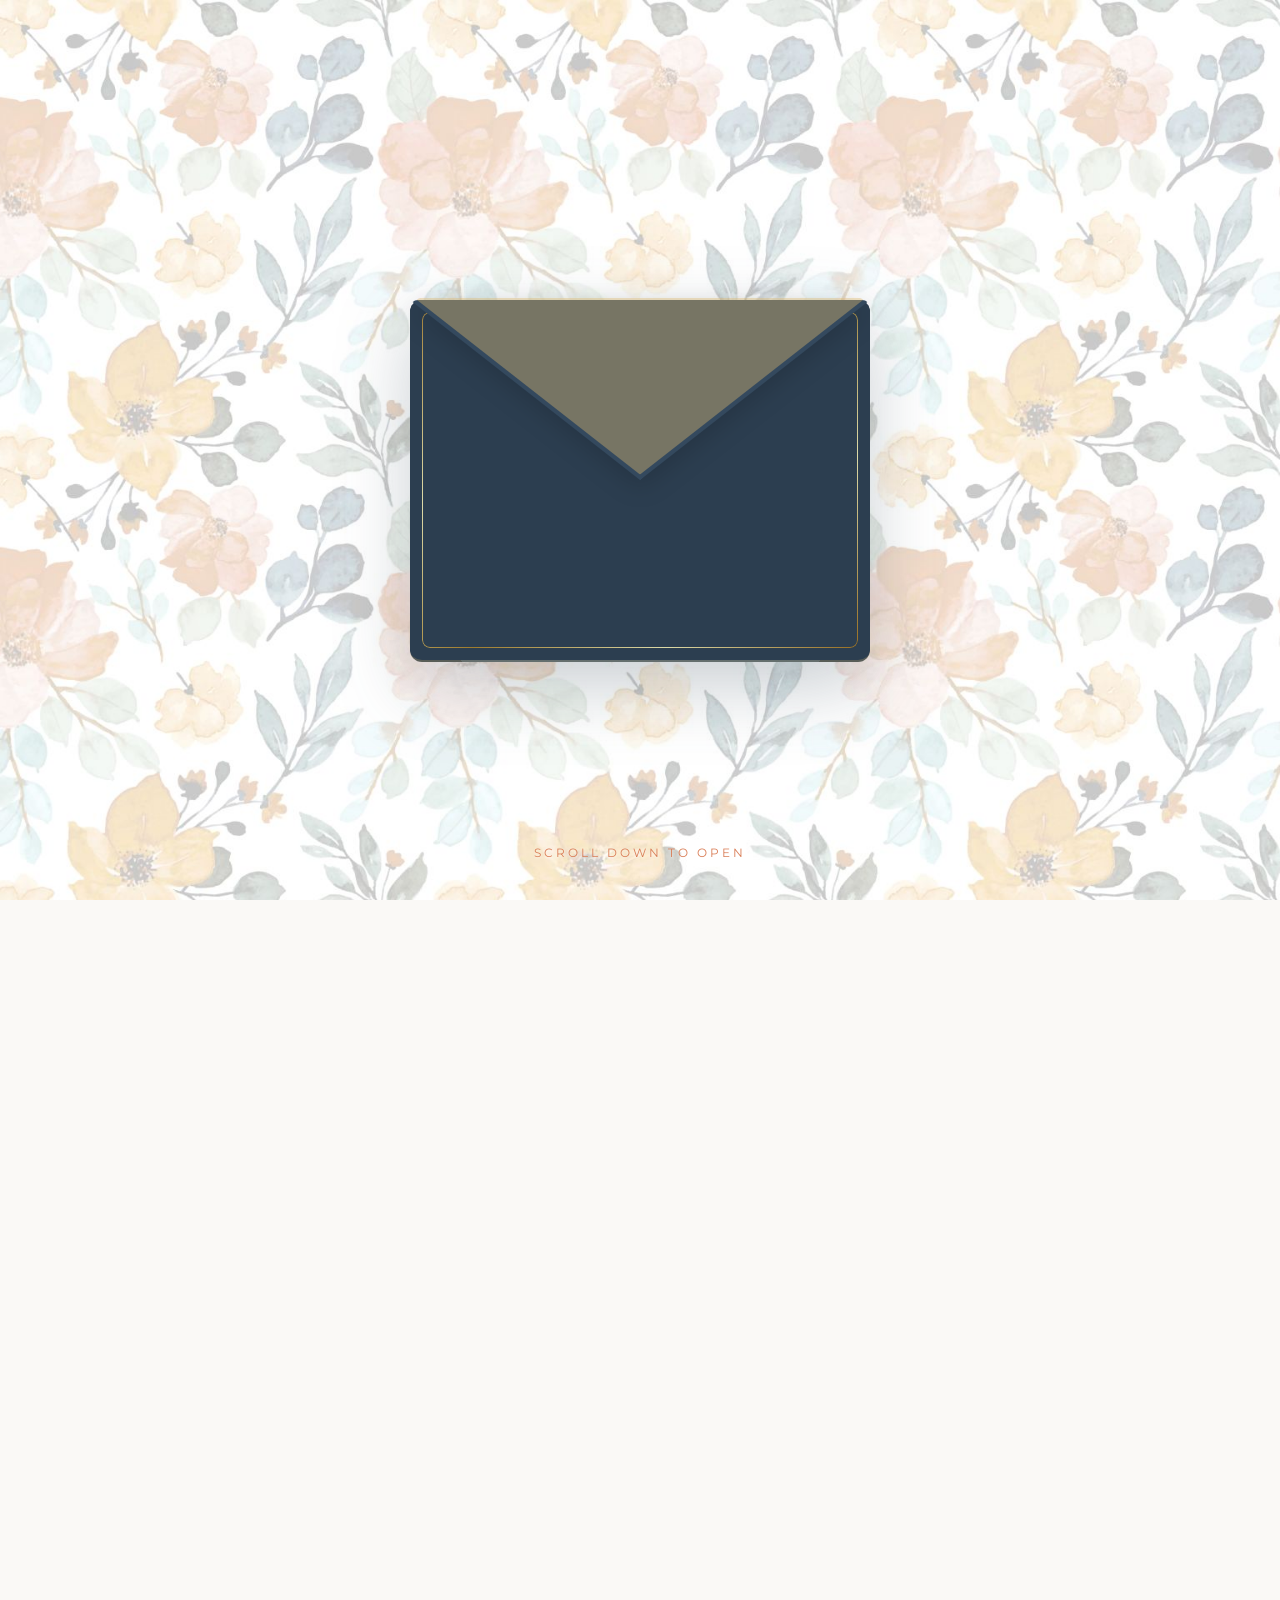
==== invitation.html @ 79b718a0 "Update wedding invitation text and title" ====
<!DOCTYPE html>
<html lang="en">
<head>
    <meta charset="UTF-8">
    <meta name="viewport" content="width=device-width, initial-scale=1.0">
    <title>You are Invited — Celebrating the Giglios</title>
    <!-- Premium Google Fonts -->
    <link href="https://fonts.googleapis.com/css2?family=Cormorant+Garamond:ital,wght@0,300;0,400;0,500;1,300;1,400&family=Montserrat:wght@200;300;400;500&display=swap" rel="stylesheet">
    
    <link rel="icon" href="favicon-black.png" type="image/png" media="(prefers-color-scheme: light)">
    <link rel="icon" href="favicon-white.png" type="image/png" media="(prefers-color-scheme: dark)">

    <!-- Force the browser back to the top of the page on reload to prevent auto-scrolling issues -->
    <script>
        if (history.scrollRestoration) {
            history.scrollRestoration = 'manual';
        }
        window.scrollTo(0, 0);
    </script>

    <style>
        * {
            margin: 0;
            padding: 0;
            box-sizing: border-box;
        }

        body {
            /* Upload your custom background photo to GitHub and name it 'invitation-bg.jpg'.
               It will stretch beautifully to cover the screen.
            */
            background: #faf9f6 url('invitation-bg.jpg') no-repeat center center fixed; 
            background-size: cover;
            font-family: 'Montserrat', sans-serif;
            overflow-x: hidden;
            height: 220vh; /* Smooth scrolling runway to trigger the card opening */
            position: relative;
        }

        /* Fixed viewport scene hosting the envelope */
        .invite-viewport-scene {
            position: fixed;
            top: 0;
            left: 0;
            width: 100%;
            height: 100vh;
            display: flex;
            justify-content: center;
            align-items: center;
            perspective: 1200px;
            z-index: 10;
        }

        /* Scroll Progress Hint Tracker */
        .scroll-hint {
            position: absolute;
            bottom: 40px;
            font-family: 'Montserrat', sans-serif;
            font-size: 0.75rem;
            text-transform: uppercase;
            letter-spacing: 3px;
            color: #d97d56; /* Rust accent */
            animation: bounceIndicator 2s infinite;
            text-align: center;
            pointer-events: none;
            transition: opacity 0.4s ease;
            font-weight: 400;
            text-shadow: 0 1px 3px rgba(255,255,255,0.8);
        }

        /* ----------------------------------------------------
           THE ENVELOPE (MATTE SLATE BLUE & ROUNDED & SOFT SHADOW)
           ---------------------------------------------------- */
        .envelope-wrapper {
            position: relative;
            width: 460px;
            height: 360px; /* Taller envelope to completely hold the card */
            background-color: #34495e; /* Elegant slate blue base */
            border-radius: 12px; /* Softened organic corners */
            margin-top: 60px;
            transition: transform 0.8s cubic-bezier(0.16, 1, 0.3, 1);
            
            /* Realistic soft, deep floating shadow under the whole envelope structure */
            filter: drop-shadow(0 25px 35px rgba(44, 62, 80, 0.25));
        }

        /* The Left, Right, and Bottom overlapping fold flap pockets */
        .envelope-wrapper::before {
            content: '';
            position: absolute;
            top: 0;
            left: 0;
            width: 100%;
            height: 100%;
            /* Overlapping pockets styled in matching slate blue with fine soft drop shadows */
            background: linear-gradient(315deg, #2c3e50 50%, transparent 50%),
                        linear-gradient(45deg, #2c3e50 50%, transparent 50%),
                        linear-gradient(to top, #34495e 30%, #3d566e 100%);
            z-index: 3; /* Keeps envelope front pockets stacked completely over the card */
            border-radius: 12px; /* Matches outer container radius */
            border-bottom: 2px solid rgba(219, 183, 108, 0.25); /* Subtle gold foil baseline trim */
        }

        /* Shimmering gold foil line pressed directly ON the front face of the envelope */
        .envelope-gold-line {
            position: absolute;
            top: 12px;
            left: 12px;
            right: 12px;
            bottom: 12px;
            pointer-events: none;
            z-index: 3; /* Sits directly on top of the front pockets */
            border-radius: 8px;
            padding: 1px; /* Emulates a thin 1px border line */
            background: linear-gradient(135deg, #bf953f 0%, #fcf6ba 25%, #b38728 50%, #fbf5b7 75%, #aa771c 100%);
            -webkit-mask: linear-gradient(#fff 0 0) content-box, linear-gradient(#fff 0 0);
            -webkit-mask-composite: xor;
            mask-composite: exclude;
            opacity: 0.85;
        }

        /* The Top Open Flap (Now updated to match the Slate Blue envelope base) */
        .envelope-flap {
            position: absolute;
            top: 0;
            left: 0;
            width: 0;
            height: 0;
            border-left: 230px solid transparent;
            border-right: 230px solid transparent;
            border-top: 180px solid #34495e; /* True matching slate blue to remove the green tint */
            transform-origin: top center;
            z-index: 4; /* Keeps flap stacked above card until flipped open */
            transform: rotateX(0deg);
            will-change: transform;
            filter: drop-shadow(0 8px 12px rgba(0,0,0,0.15));
            border-radius: 8px 8px 0 0; /* Rounds the top folding point of the lid */
        }

        /* Gold foil edge line on the inner lip of the opening flap */
        .envelope-flap::after {
            content: '';
            position: absolute;
            top: -182px;
            left: -230px;
            width: 0;
            height: 0;
            border-left: 230px solid transparent;
            border-right: 230px solid transparent;
            border-top: 180px solid rgba(219, 183, 108, 0.4);
            z-index: -1;
            transform: scale(0.982) translateY(-2px);
            border-radius: 8px 8px 0 0;
        }

        /* ----------------------------------------------------
           THE WEDDING INVITATION CARD (GOLD FOIL INNER)
           ---------------------------------------------------- */
        .invitation-card {
            position: absolute;
            top: 25px; /* Safely tucked away inside envelope height */
            left: 20px;
            width: 420px;
            height: 310px; /* Kept strictly under 360px so it is invisible from bottom */
            background-color: #ffffff;
            z-index: 2; /* Sandwiched behind front pockets, in front of back panel */
            transform: translateY(0);
            will-change: transform;
            display: flex;
            flex-direction: column;
            justify-content: center;
            align-items: center;
            box-shadow: 0 4px 15px rgba(0,0,0,0.03);
            transition: transform 0.5s ease;
            border-radius: 4px; /* Slight softening of invitation card itself */
        }

        /* Realistic Multi-Tone Gold Foil Outer Border Trim */
        .gold-foil-border {
            position: absolute;
            top: 12px;
            left: 12px;
            right: 12px;
            bottom: 12px;
            pointer-events: none;
            border: 2px solid transparent;
            border-image: linear-gradient(135deg, #bf953f 0%, #fcf6ba 25%, #b38728 50%, #fbf5b7 75%, #aa771c 100%) 1;
        }

        /* Inner Content Frame Container */
        .card-inner-frame {
            width: 100%;
            height: 100%;
            padding: 30px 20px;
            display: flex;
            flex-direction: column;
            justify-content: space-around; /* Distributes clean elements symmetrically */
            align-items: center; /* Horizontally centers all child elements */
            text-align: center; /* Centers all inner text lines */
            position: relative;
        }

        /* Inner Card Typography */
        .card-caption {
            font-size: 0.7rem;
            text-transform: uppercase;
            letter-spacing: 3px;
            color: #34495e; /* Premium dark slate blue replaces green */
            font-weight: 500;
            width: 100%;
        }

        .card-title-block {
            width: 100%;
        }

        .card-title {
            font-family: 'Cormorant Garamond', serif;
            font-size: 2.1rem;
            font-weight: 300;
            color: #34495e;
            line-height: 1.25;
            margin-bottom: 8px;
        }

        .card-date {
            font-family: 'Cormorant Garamond', serif;
            font-size: 1.5rem;
            font-style: italic;
            color: #d97d56; /* Rust Orange Accent */
            letter-spacing: 1px;
            font-weight: 400;
        }

        .card-location {
            font-size: 0.75rem;
            letter-spacing: 1.5px;
            color: #555555;
            text-transform: uppercase;
            line-height: 1.5;
            font-weight: 300;
            width: 100%;
        }

        /* Gold Foil Button link to Homepage */
        .card-cta-link {
            display: inline-block;
            padding: 10px 24px;
            background: linear-gradient(135deg, #bf953f 0%, #d4af37 50%, #aa771c 100%);
            color: #ffffff;
            text-decoration: none;
            font-size: 0.75rem;
            text-transform: uppercase;
            letter-spacing: 2px;
            font-weight: 500;
            box-shadow: 0 4px 15px rgba(170, 119, 28, 0.25);
            transition: all 0.3s ease;
            border: none;
        }

        .card-cta-link:hover {
            transform: translateY(-2px);
            box-shadow: 0 6px 20px rgba(170, 119, 28, 0.45);
        }

        /* Animation Helpers */
        @keyframes bounceIndicator {
            0%, 20%, 50%, 80%, 100% { transform: translateY(0); }
            40% { transform: translateY(-8px); }
            60% { transform: translateY(-4px); }
        }

        /* ----------------------------------------------------
           RESPONSIVE MOBILE GRAPHIC CONTAINER SCALING
           ---------------------------------------------------- */
        @media (max-width: 500px) {
            .envelope-wrapper {
                width: 320px;
                height: 250px;
                margin-top: 30px;
                border-radius: 8px; /* Slightly tighter curves on mobile */
            }
            .envelope-wrapper::before {
                border-radius: 8px;
            }
            .envelope-gold-line {
                top: 8px;
                left: 8px;
                right: 8px;
                bottom: 8px;
                border-radius: 6px;
            }
            .envelope-flap {
                border-left-width: 160px;
                border-right-width: 160px;
                border-top-width: 125px;
            }
            .envelope-flap::after {
                border-left-width: 160px;
                border-right-width: 160px;
                border-top-width: 125px;
                top: -127px;
                left: -160px;
            }
            .invitation-card {
                width: 290px;
                height: 215px;
                left: 15px;
                top: 20px;
            }
            .card-inner-frame { padding: 15px 10px; }
            .card-title { font-size: 1.5rem; }
            .card-date { font-size: 1.15rem; }
            .card-location { font-size: 0.65rem; }
            .card-cta-link { padding: 8px 16px; font-size: 0.65rem; letter-spacing: 1px; }
        }
    </style>
</head>
<body>

    <!-- Main 3D Simulation Viewport -->
    <div class="invite-viewport-scene">
        
        <!-- The Envelope Container -->
        <div class="envelope-wrapper" id="envelopeContainer">
            <!-- The Top Lid Flap -->
            <div class="envelope-flap" id="envelopeLid"></div>

            <!-- Delicate Gold Foil Line pressed ON the face of the envelope -->
            <div class="envelope-gold-line" id="envelopeGoldLine"></div>
            
            <!-- Invitation Card Insert (Tucked securely inside, shorter than envelope) -->
            <div class="invitation-card" id="inviteCard">
                <!-- Outer Metallic Foil Gold Border Frame -->
                <div class="gold-foil-border"></div>

                <div class="card-inner-frame">
                    <span class="card-caption">You're Invited</span>
                    
                    <div class="card-title-block">
                        <h1 class="card-title">Celebrating the Marriage of<br>Daryl and Mara Giglio</h1>
                        <p class="card-date">07 . 24 . 27</p>
                    </div>
                    
                    <p class="card-location">Idaho Falls, Idaho</p>
                    
                    <a href="index.html" class="card-cta-link">Learn More & RSVP</a>
                </div>
            </div>
        </div>

        <!-- Scroll Assistance Guidance Callout -->
        <div class="scroll-hint" id="scrollIndicator">
            Scroll Down to Open
        </div>
    </div>

    <!-- ----------------------------------------------------
         THE PARALLAX MECHANICAL VELOCITY LOGIC DRIVER ENGINE
         ---------------------------------------------------- -->
    <script>
        window.addEventListener('scroll', () => {
            const scrollTop = window.scrollY;
            const maxScroll = window.innerHeight; // Animation spans the length of one complete viewport transition scroll height
            
            // Calculate progress percentage
            let percent = Math.min(scrollTop / maxScroll, 1);

            const lid = document.getElementById('envelopeLid');
            const card = document.getElementById('inviteCard');
            const envelope = document.getElementById('envelopeContainer');
            const hint = document.getElementById('scrollIndicator');
            const envelopeLine = document.getElementById('envelopeGoldLine');

            // 1. First 35% of scroll phase lifts the 3D top flap lid open
            if (percent <= 0.35) {
                let lidPercent = percent / 0.35; 
                let degrees = lidPercent * 180; 
                lid.style.transform = `rotateX(${degrees}deg)`;
                lid.style.zIndex = '4'; // Remains stacked forward above the card
                card.style.transform = `translateY(0px)`;
                
                // Keep the front envelope gold foil line visible on the front pocket face
                envelopeLine.style.opacity = 0.85;
            } 
            // 2. Remaining 65% scroll sequence smoothly slides the card vertically UP out of the envelope
            else {
                lid.style.transform = `rotateX(180deg)`;
                lid.style.zIndex = '1'; // Drops behind the base frame pockets

                let cardPercent = (percent - 0.35) / 0.65;
                
                // Adapts sliding distance based on mobile vs desktop size constraints
                let slideDistance = window.innerWidth <= 500 ? -205 : -305;
                let currentSlide = cardPercent * slideDistance;
                
                card.style.transform = `translateY(${currentSlide}px)`;
                
                // Softly fade out the envelope face gold foil line as the card slides up over it
                envelopeLine.style.opacity = Math.max(0, 0.85 - (cardPercent * 2.5));
            }

            // 3. Fade out the scrolling guide hint
            if (percent > 0.08) {
                hint.style.opacity = '0';
            } else {
                hint.style.opacity = '1';
            }

            // 4. Subtle macro adjustment shifting the whole envelope down slightly once fully deployed to center everything
            if (percent > 0.75) {
                let envelopePullPercent = (percent - 0.75) / 0.25;
                let envelopeShift = envelopePullPercent * 50;
                envelope.style.transform = `translateY(${envelopeShift}px)`;
            } else {
                envelope.style.transform = `translateY(0px)`;
            }
        });
    </script>
</body>
</html>
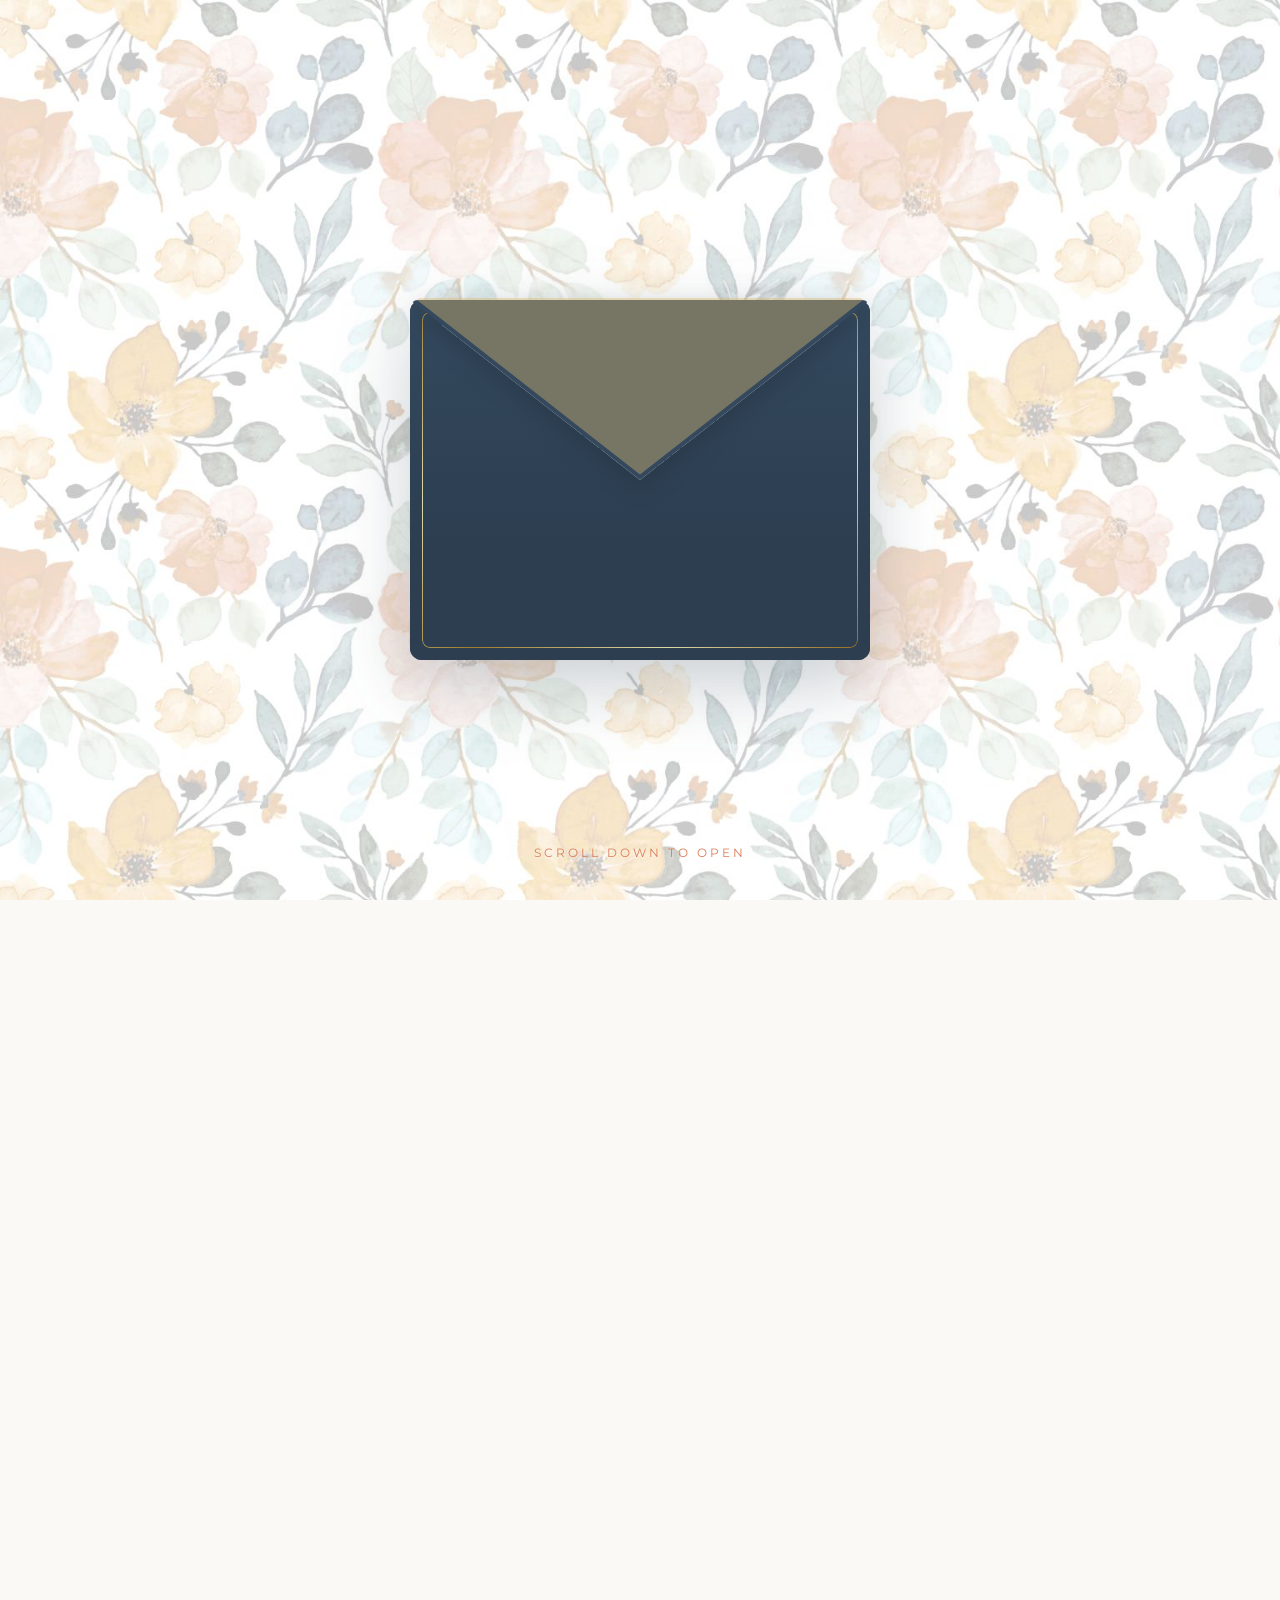
==== commit 54537a2c: "Refactor invitation HTML structure and styles" ====
--- a/invitation.html
+++ b/invitation.html
@@ -84,7 +84,10 @@
             filter: drop-shadow(0 25px 35px rgba(44, 62, 80, 0.25));
         }
 
-        /* The Left, Right, and Bottom overlapping fold flap pockets */
+        /* 
+           The Left, Right, and Bottom overlapping fold flap pockets.
+           We use clip-path to ensure the V-shape spans the absolute full width of the envelope!
+        */
         .envelope-wrapper::before {
             content: '';
             position: absolute;
@@ -92,13 +95,16 @@
             left: 0;
             width: 100%;
             height: 100%;
-            /* Overlapping pockets styled in matching slate blue with fine soft drop shadows */
-            background: linear-gradient(315deg, #2c3e50 50%, transparent 50%),
-                        linear-gradient(45deg, #2c3e50 50%, transparent 50%),
-                        linear-gradient(to top, #34495e 30%, #3d566e 100%);
+            background: linear-gradient(to top, #2c3e50 30%, #34495e 100%);
             z-index: 3; /* Keeps envelope front pockets stacked completely over the card */
             border-radius: 12px; /* Matches outer container radius */
-            border-bottom: 2px solid rgba(219, 183, 108, 0.25); /* Subtle gold foil baseline trim */
+            
+            /* 
+               clip-path Polygon coordinates:
+               Start at top-left (0 0), dip to the exact center (50% 50%), 
+               rise to top-right (100% 0), then seal down to the bottom corners.
+            */
+            clip-path: polygon(0 0, 50% 50%, 100% 0, 100% 100%, 0 100%);
         }
 
         /* Shimmering gold foil line pressed directly ON the front face of the envelope */
@@ -128,7 +134,7 @@
             height: 0;
             border-left: 230px solid transparent;
             border-right: 230px solid transparent;
-            border-top: 180px solid #34495e; /* True matching slate blue to remove the green tint */
+            border-top: 180px solid #34495e; /* True matching slate blue */
             transform-origin: top center;
             z-index: 4; /* Keeps flap stacked above card until flipped open */
             transform: rotateX(0deg);
@@ -205,7 +211,7 @@
             font-size: 0.7rem;
             text-transform: uppercase;
             letter-spacing: 3px;
-            color: #34495e; /* Premium dark slate blue replaces green */
+            color: #34495e; /* Premium dark slate blue */
             font-weight: 500;
             width: 100%;
         }
@@ -282,6 +288,8 @@
             }
             .envelope-wrapper::before {
                 border-radius: 8px;
+                /* Clip-path scales perfectly with the wrapper container sizing shifts */
+                clip-path: polygon(0 0, 50% 50%, 100% 0, 100% 100%, 0 100%);
             }
             .envelope-gold-line {
                 top: 8px;
@@ -335,16 +343,18 @@
                 <div class="gold-foil-border"></div>
 
                 <div class="card-inner-frame">
-                    <span class="card-caption">You're Invited</span>
+                    <span class="card-caption">The Wedding Invitation</span>
                     
                     <div class="card-title-block">
-                        <h1 class="card-title">Celebrating the Marriage of<br>Daryl and Mara Giglio</h1>
+                        <h1 class="card-title">Celebrating<br>the Giglios</h1>
                         <p class="card-date">07 . 24 . 27</p>
                     </div>
                     
-                    <p class="card-location">Idaho Falls, Idaho</p>
+                    <p class="card-location">
+                        Flagstaff, Arizona &<br>Idaho Falls, Idaho
+                    </p>
                     
-                    <a href="index.html" class="card-cta-link">Learn More & RSVP</a>
+                    <a href="index.html" class="card-cta-link">Learn More & RSVP on Website</a>
                 </div>
             </div>
         </div>
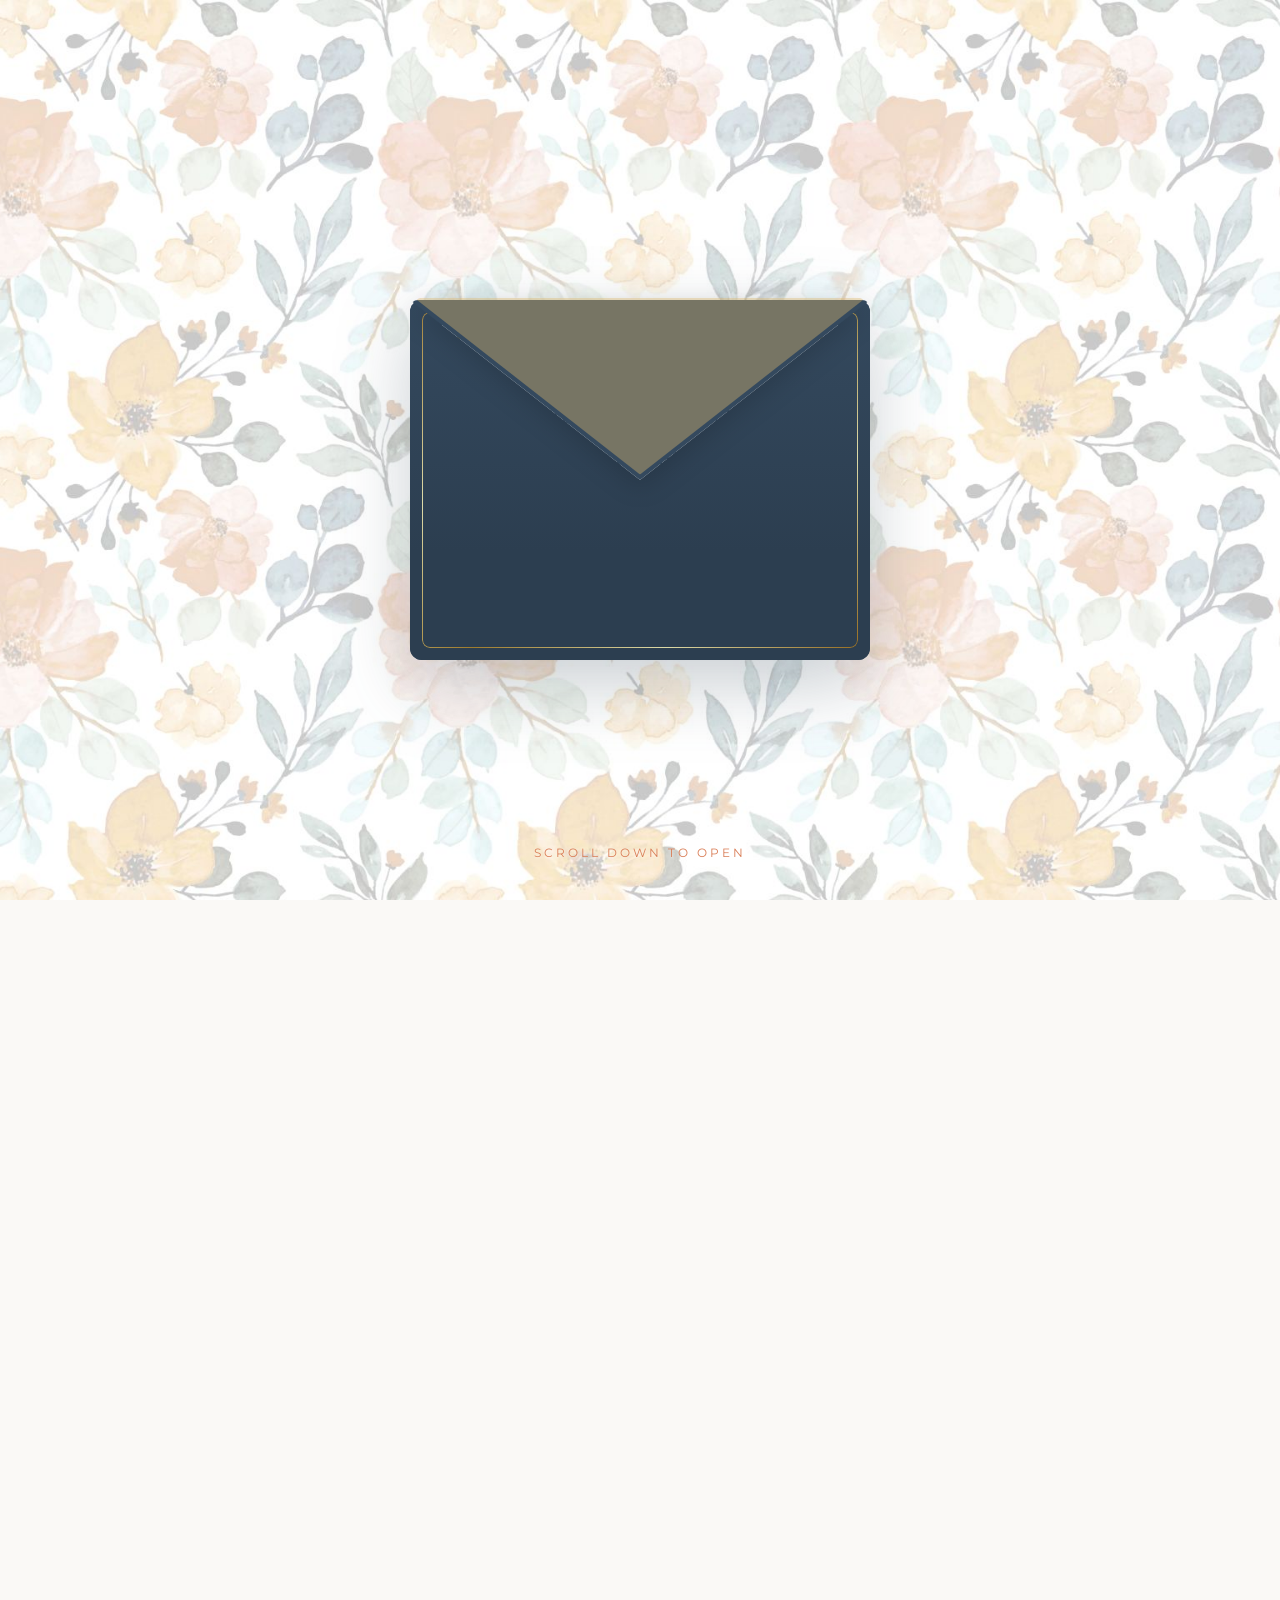
==== commit a9b05ad3: "Update wedding invitation details and location" ====
--- a/invitation.html
+++ b/invitation.html
@@ -343,16 +343,14 @@
                 <div class="gold-foil-border"></div>
 
                 <div class="card-inner-frame">
-                    <span class="card-caption">The Wedding Invitation</span>
+                    <span class="card-caption">You're Invited</span>
                     
                     <div class="card-title-block">
-                        <h1 class="card-title">Celebrating<br>the Giglios</h1>
+                        <h1 class="card-title">Celebrating the Marriage of<br>Daryl and Mara Giglio</h1>
                         <p class="card-date">07 . 24 . 27</p>
                     </div>
                     
-                    <p class="card-location">
-                        Flagstaff, Arizona &<br>Idaho Falls, Idaho
-                    </p>
+                    <p class="card-location">Idaho Falls, Idaho</p>
                     
                     <a href="index.html" class="card-cta-link">Learn More & RSVP on Website</a>
                 </div>
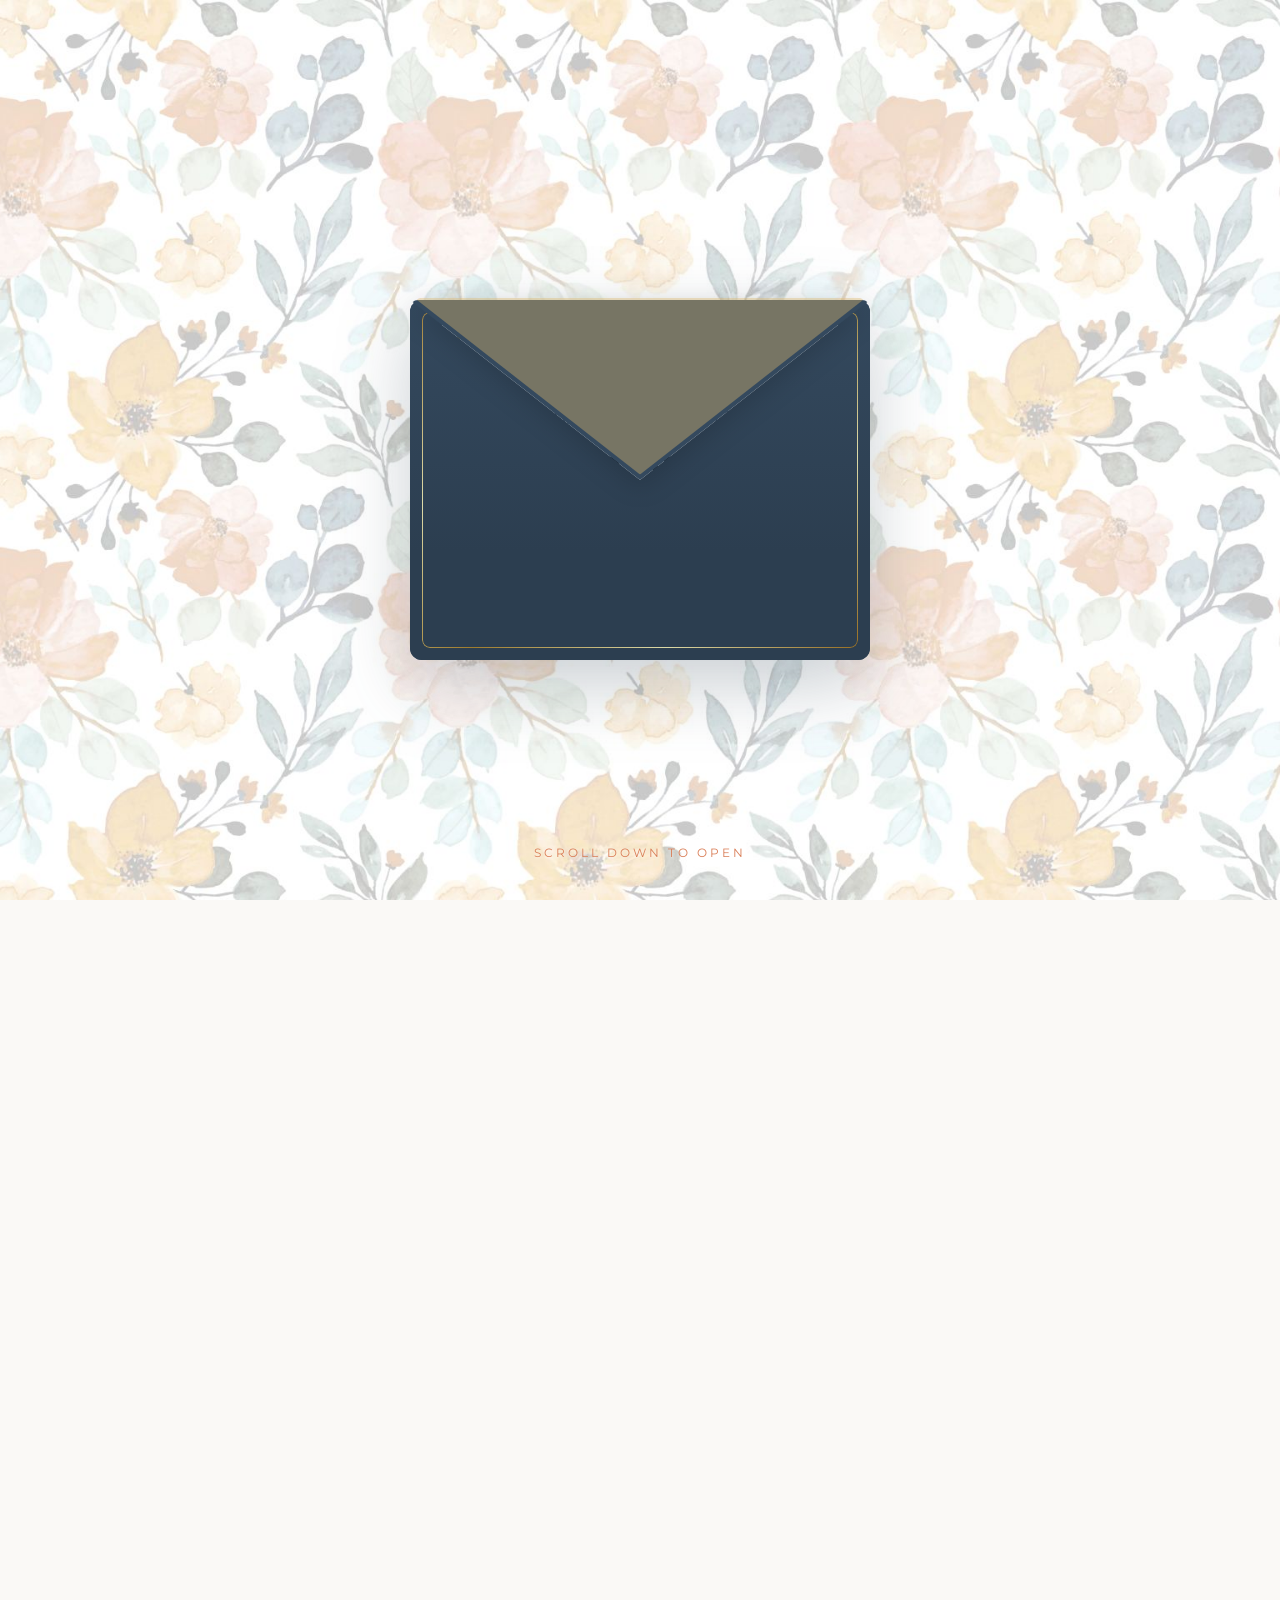
==== commit b9cdae9a: "Update invitation layout and title formatting" ====
--- a/invitation.html
+++ b/invitation.html
@@ -345,10 +345,11 @@
                 <div class="card-inner-frame">
                     <span class="card-caption">You're Invited</span>
                     
-                    <div class="card-title-block">
-                        <h1 class="card-title">Celebrating the Marriage of<br>Daryl and Mara Giglio</h1>
-                        <p class="card-date">07 . 24 . 27</p>
-                    </div>
+                <div class="card-title-block">
+                    <h2 class="card-title">Celebrating the Marriage of</h2>
+                    <h1 class="card-names">Daryl and Mara Giglio</h1>
+                    <p class="card-date">07 . 24 . 27</p>
+                </div>
                     
                     <p class="card-location">Idaho Falls, Idaho</p>
                     
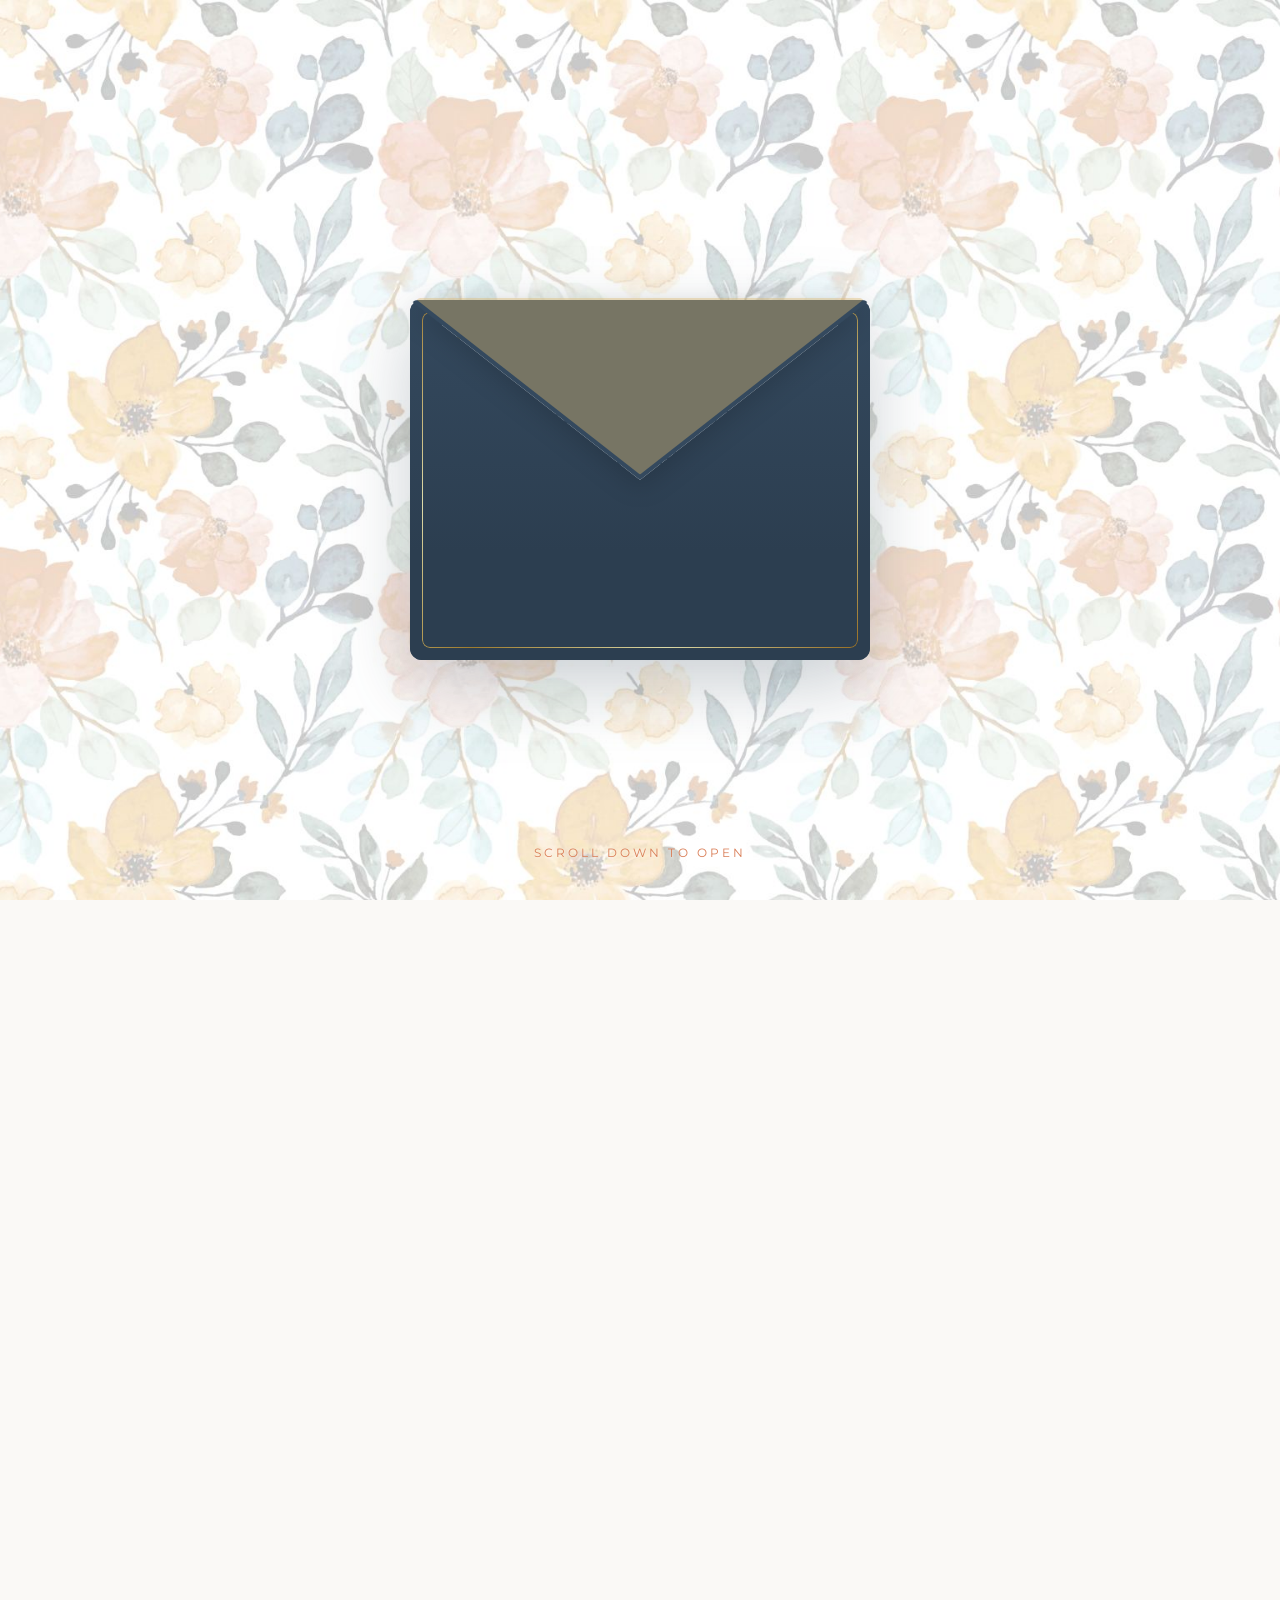
==== commit 4b992d62: "Update invitation format for marriage celebration" ====
--- a/invitation.html
+++ b/invitation.html
@@ -346,14 +346,13 @@
                     <span class="card-caption">You're Invited</span>
                     
                 <div class="card-title-block">
-                    <h2 class="card-title">Celebrating the Marriage of</h2>
-                    <h1 class="card-names">Daryl and Mara Giglio</h1>
-                    <p class="card-date">07 . 24 . 27</p>
-                </div>
+                        <h1 class="card-title">Celebrating the marriage of<br>Daryl and Mara Giglio</h1>
+                        <p class="card-date">07 . 24 . 27</p>
+                    </div>
                     
                     <p class="card-location">Idaho Falls, Idaho</p>
                     
-                    <a href="index.html" class="card-cta-link">Learn More & RSVP on Website</a>
+                    <a href="index.html" class="card-cta-link">Learn More & RSVP</a>
                 </div>
             </div>
         </div>
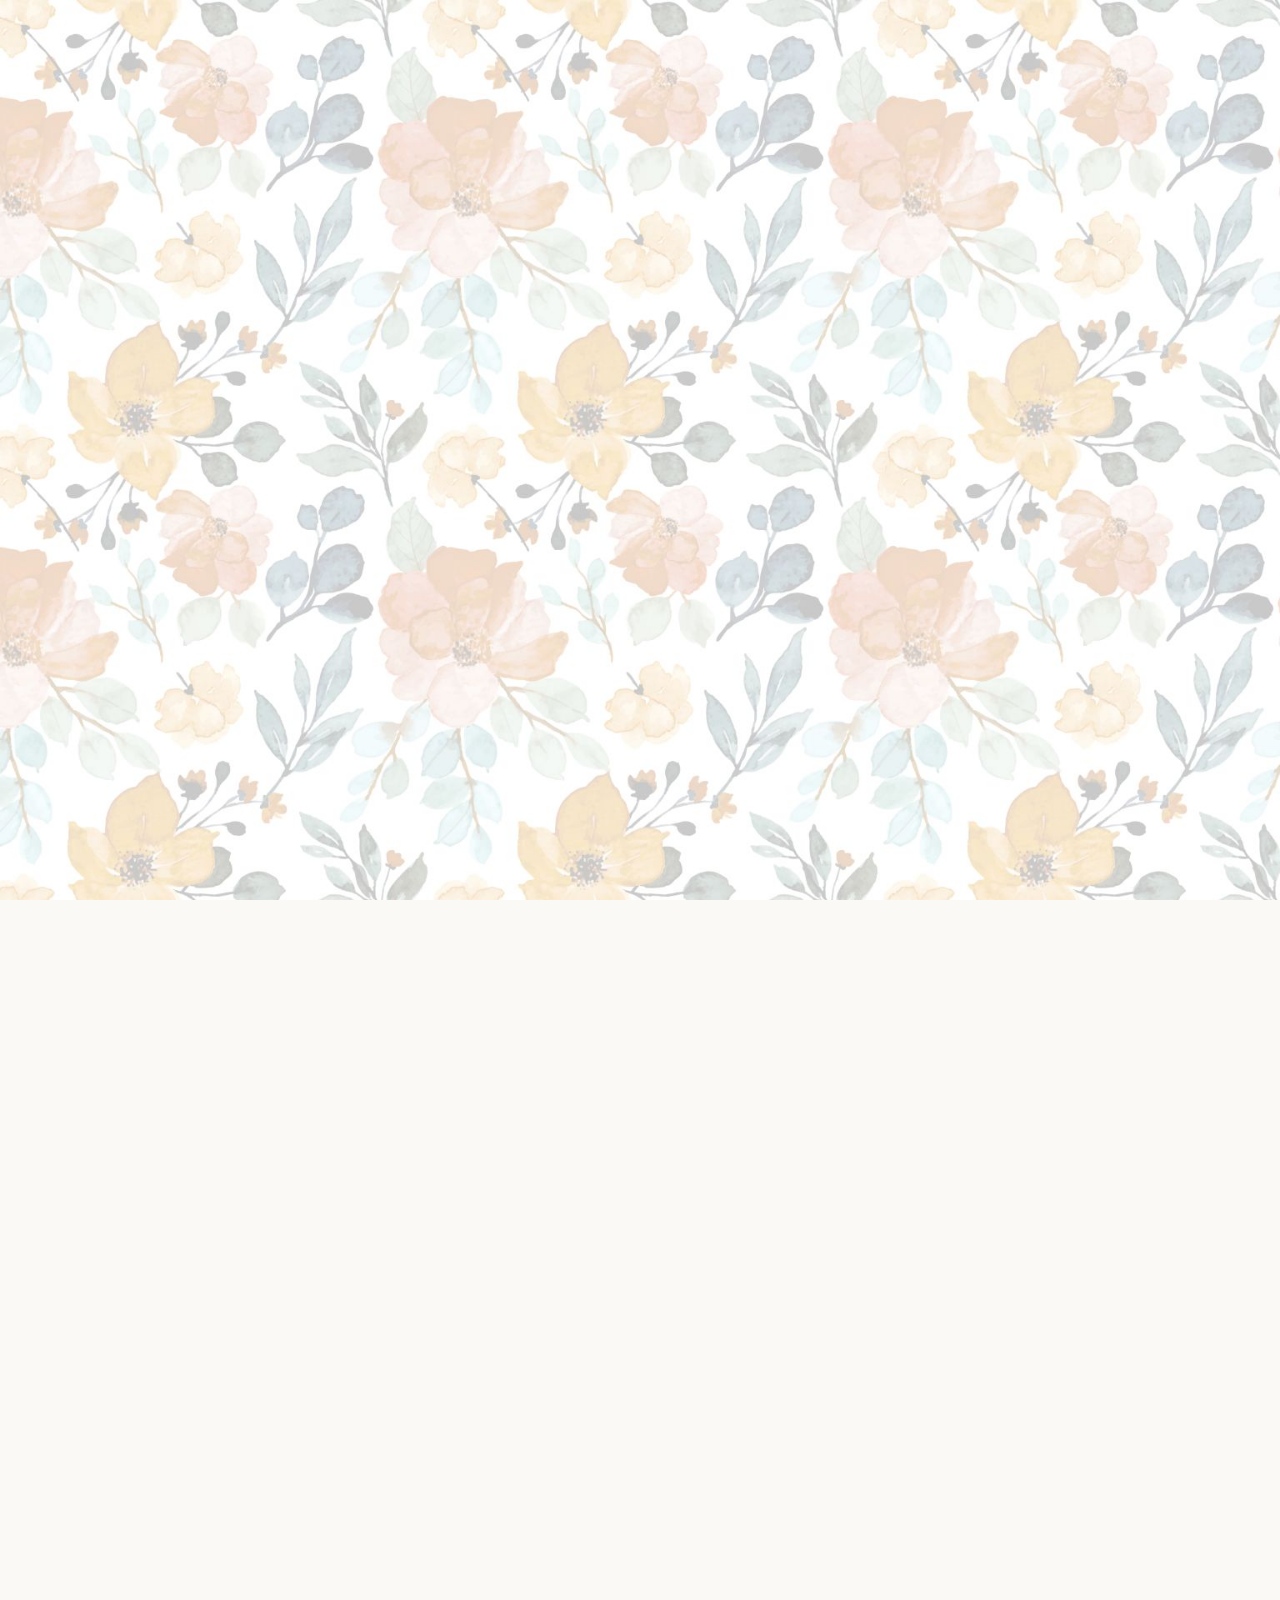
==== commit 33ffc770: "Clean up invitation.html by removing comments Removed commented code and unnecessary comments from t" ====
--- a/invitation.html
+++ b/invitation.html
@@ -4,13 +4,11 @@
     <meta charset="UTF-8">
     <meta name="viewport" content="width=device-width, initial-scale=1.0">
     <title>You are Invited — Celebrating the Giglios</title>
-    <!-- Premium Google Fonts -->
     <link href="https://fonts.googleapis.com/css2?family=Cormorant+Garamond:ital,wght@0,300;0,400;0,500;1,300;1,400&family=Montserrat:wght@200;300;400;500&display=swap" rel="stylesheet">
     
     <link rel="icon" href="favicon-black.png" type="image/png" media="(prefers-color-scheme: light)">
     <link rel="icon" href="favicon-white.png" type="image/png" media="(prefers-color-scheme: dark)">
 
-    <!-- Force the browser back to the top of the page on reload to prevent auto-scrolling issues -->
     <script>
         if (history.scrollRestoration) {
             history.scrollRestoration = 'manual';
@@ -84,8 +82,7 @@
             filter: drop-shadow(0 25px 35px rgba(44, 62, 80, 0.25));
         }
 
-        /* 
-           The Left, Right, and Bottom overlapping fold flap pockets.
+        /* The Left, Right, and Bottom overlapping fold flap pockets.
            We use clip-path to ensure the V-shape spans the absolute full width of the envelope!
         */
         .envelope-wrapper::before {
@@ -99,8 +96,7 @@
             z-index: 3; /* Keeps envelope front pockets stacked completely over the card */
             border-radius: 12px; /* Matches outer container radius */
             
-            /* 
-               clip-path Polygon coordinates:
+            /* clip-path Polygon coordinates:
                Start at top-left (0 0), dip to the exact center (50% 50%), 
                rise to top-right (100% 0), then seal down to the bottom corners.
             */
@@ -125,7 +121,7 @@
             opacity: 0.85;
         }
 
-        /* The Top Open Flap (Now updated to match the Slate Blue envelope base) */
+        /* The Top Open Flap */
         .envelope-flap {
             position: absolute;
             top: 0;
@@ -139,291 +135,4 @@
             z-index: 4; /* Keeps flap stacked above card until flipped open */
             transform: rotateX(0deg);
             will-change: transform;
-            filter: drop-shadow(0 8px 12px rgba(0,0,0,0.15));
-            border-radius: 8px 8px 0 0; /* Rounds the top folding point of the lid */
-        }
-
-        /* Gold foil edge line on the inner lip of the opening flap */
-        .envelope-flap::after {
-            content: '';
-            position: absolute;
-            top: -182px;
-            left: -230px;
-            width: 0;
-            height: 0;
-            border-left: 230px solid transparent;
-            border-right: 230px solid transparent;
-            border-top: 180px solid rgba(219, 183, 108, 0.4);
-            z-index: -1;
-            transform: scale(0.982) translateY(-2px);
-            border-radius: 8px 8px 0 0;
-        }
-
-        /* ----------------------------------------------------
-           THE WEDDING INVITATION CARD (GOLD FOIL INNER)
-           ---------------------------------------------------- */
-        .invitation-card {
-            position: absolute;
-            top: 25px; /* Safely tucked away inside envelope height */
-            left: 20px;
-            width: 420px;
-            height: 310px; /* Kept strictly under 360px so it is invisible from bottom */
-            background-color: #ffffff;
-            z-index: 2; /* Sandwiched behind front pockets, in front of back panel */
-            transform: translateY(0);
-            will-change: transform;
-            display: flex;
-            flex-direction: column;
-            justify-content: center;
-            align-items: center;
-            box-shadow: 0 4px 15px rgba(0,0,0,0.03);
-            transition: transform 0.5s ease;
-            border-radius: 4px; /* Slight softening of invitation card itself */
-        }
-
-        /* Realistic Multi-Tone Gold Foil Outer Border Trim */
-        .gold-foil-border {
-            position: absolute;
-            top: 12px;
-            left: 12px;
-            right: 12px;
-            bottom: 12px;
-            pointer-events: none;
-            border: 2px solid transparent;
-            border-image: linear-gradient(135deg, #bf953f 0%, #fcf6ba 25%, #b38728 50%, #fbf5b7 75%, #aa771c 100%) 1;
-        }
-
-        /* Inner Content Frame Container */
-        .card-inner-frame {
-            width: 100%;
-            height: 100%;
-            padding: 30px 20px;
-            display: flex;
-            flex-direction: column;
-            justify-content: space-around; /* Distributes clean elements symmetrically */
-            align-items: center; /* Horizontally centers all child elements */
-            text-align: center; /* Centers all inner text lines */
-            position: relative;
-        }
-
-        /* Inner Card Typography */
-        .card-caption {
-            font-size: 0.7rem;
-            text-transform: uppercase;
-            letter-spacing: 3px;
-            color: #34495e; /* Premium dark slate blue */
-            font-weight: 500;
-            width: 100%;
-        }
-
-        .card-title-block {
-            width: 100%;
-        }
-
-        .card-title {
-            font-family: 'Cormorant Garamond', serif;
-            font-size: 2.1rem;
-            font-weight: 300;
-            color: #34495e;
-            line-height: 1.25;
-            margin-bottom: 8px;
-        }
-
-        .card-date {
-            font-family: 'Cormorant Garamond', serif;
-            font-size: 1.5rem;
-            font-style: italic;
-            color: #d97d56; /* Rust Orange Accent */
-            letter-spacing: 1px;
-            font-weight: 400;
-        }
-
-        .card-location {
-            font-size: 0.75rem;
-            letter-spacing: 1.5px;
-            color: #555555;
-            text-transform: uppercase;
-            line-height: 1.5;
-            font-weight: 300;
-            width: 100%;
-        }
-
-        /* Gold Foil Button link to Homepage */
-        .card-cta-link {
-            display: inline-block;
-            padding: 10px 24px;
-            background: linear-gradient(135deg, #bf953f 0%, #d4af37 50%, #aa771c 100%);
-            color: #ffffff;
-            text-decoration: none;
-            font-size: 0.75rem;
-            text-transform: uppercase;
-            letter-spacing: 2px;
-            font-weight: 500;
-            box-shadow: 0 4px 15px rgba(170, 119, 28, 0.25);
-            transition: all 0.3s ease;
-            border: none;
-        }
-
-        .card-cta-link:hover {
-            transform: translateY(-2px);
-            box-shadow: 0 6px 20px rgba(170, 119, 28, 0.45);
-        }
-
-        /* Animation Helpers */
-        @keyframes bounceIndicator {
-            0%, 20%, 50%, 80%, 100% { transform: translateY(0); }
-            40% { transform: translateY(-8px); }
-            60% { transform: translateY(-4px); }
-        }
-
-        /* ----------------------------------------------------
-           RESPONSIVE MOBILE GRAPHIC CONTAINER SCALING
-           ---------------------------------------------------- */
-        @media (max-width: 500px) {
-            .envelope-wrapper {
-                width: 320px;
-                height: 250px;
-                margin-top: 30px;
-                border-radius: 8px; /* Slightly tighter curves on mobile */
-            }
-            .envelope-wrapper::before {
-                border-radius: 8px;
-                /* Clip-path scales perfectly with the wrapper container sizing shifts */
-                clip-path: polygon(0 0, 50% 50%, 100% 0, 100% 100%, 0 100%);
-            }
-            .envelope-gold-line {
-                top: 8px;
-                left: 8px;
-                right: 8px;
-                bottom: 8px;
-                border-radius: 6px;
-            }
-            .envelope-flap {
-                border-left-width: 160px;
-                border-right-width: 160px;
-                border-top-width: 125px;
-            }
-            .envelope-flap::after {
-                border-left-width: 160px;
-                border-right-width: 160px;
-                border-top-width: 125px;
-                top: -127px;
-                left: -160px;
-            }
-            .invitation-card {
-                width: 290px;
-                height: 215px;
-                left: 15px;
-                top: 20px;
-            }
-            .card-inner-frame { padding: 15px 10px; }
-            .card-title { font-size: 1.5rem; }
-            .card-date { font-size: 1.15rem; }
-            .card-location { font-size: 0.65rem; }
-            .card-cta-link { padding: 8px 16px; font-size: 0.65rem; letter-spacing: 1px; }
-        }
-    </style>
-</head>
-<body>
-
-    <!-- Main 3D Simulation Viewport -->
-    <div class="invite-viewport-scene">
-        
-        <!-- The Envelope Container -->
-        <div class="envelope-wrapper" id="envelopeContainer">
-            <!-- The Top Lid Flap -->
-            <div class="envelope-flap" id="envelopeLid"></div>
-
-            <!-- Delicate Gold Foil Line pressed ON the face of the envelope -->
-            <div class="envelope-gold-line" id="envelopeGoldLine"></div>
-            
-            <!-- Invitation Card Insert (Tucked securely inside, shorter than envelope) -->
-            <div class="invitation-card" id="inviteCard">
-                <!-- Outer Metallic Foil Gold Border Frame -->
-                <div class="gold-foil-border"></div>
-
-                <div class="card-inner-frame">
-                    <span class="card-caption">You're Invited</span>
-                    
-                <div class="card-title-block">
-                        <h1 class="card-title">Celebrating the marriage of<br>Daryl and Mara Giglio</h1>
-                        <p class="card-date">07 . 24 . 27</p>
-                    </div>
-                    
-                    <p class="card-location">Idaho Falls, Idaho</p>
-                    
-                    <a href="index.html" class="card-cta-link">Learn More & RSVP</a>
-                </div>
-            </div>
-        </div>
-
-        <!-- Scroll Assistance Guidance Callout -->
-        <div class="scroll-hint" id="scrollIndicator">
-            Scroll Down to Open
-        </div>
-    </div>
-
-    <!-- ----------------------------------------------------
-         THE PARALLAX MECHANICAL VELOCITY LOGIC DRIVER ENGINE
-         ---------------------------------------------------- -->
-    <script>
-        window.addEventListener('scroll', () => {
-            const scrollTop = window.scrollY;
-            const maxScroll = window.innerHeight; // Animation spans the length of one complete viewport transition scroll height
-            
-            // Calculate progress percentage
-            let percent = Math.min(scrollTop / maxScroll, 1);
-
-            const lid = document.getElementById('envelopeLid');
-            const card = document.getElementById('inviteCard');
-            const envelope = document.getElementById('envelopeContainer');
-            const hint = document.getElementById('scrollIndicator');
-            const envelopeLine = document.getElementById('envelopeGoldLine');
-
-            // 1. First 35% of scroll phase lifts the 3D top flap lid open
-            if (percent <= 0.35) {
-                let lidPercent = percent / 0.35; 
-                let degrees = lidPercent * 180; 
-                lid.style.transform = `rotateX(${degrees}deg)`;
-                lid.style.zIndex = '4'; // Remains stacked forward above the card
-                card.style.transform = `translateY(0px)`;
-                
-                // Keep the front envelope gold foil line visible on the front pocket face
-                envelopeLine.style.opacity = 0.85;
-            } 
-            // 2. Remaining 65% scroll sequence smoothly slides the card vertically UP out of the envelope
-            else {
-                lid.style.transform = `rotateX(180deg)`;
-                lid.style.zIndex = '1'; // Drops behind the base frame pockets
-
-                let cardPercent = (percent - 0.35) / 0.65;
-                
-                // Adapts sliding distance based on mobile vs desktop size constraints
-                let slideDistance = window.innerWidth <= 500 ? -205 : -305;
-                let currentSlide = cardPercent * slideDistance;
-                
-                card.style.transform = `translateY(${currentSlide}px)`;
-                
-                // Softly fade out the envelope face gold foil line as the card slides up over it
-                envelopeLine.style.opacity = Math.max(0, 0.85 - (cardPercent * 2.5));
-            }
-
-            // 3. Fade out the scrolling guide hint
-            if (percent > 0.08) {
-                hint.style.opacity = '0';
-            } else {
-                hint.style.opacity = '1';
-            }
-
-            // 4. Subtle macro adjustment shifting the whole envelope down slightly once fully deployed to center everything
-            if (percent > 0.75) {
-                let envelopePullPercent = (percent - 0.75) / 0.25;
-                let envelopeShift = envelopePullPercent * 50;
-                envelope.style.transform = `translateY(${envelopeShift}px)`;
-            } else {
-                envelope.style.transform = `translateY(0px)`;
-            }
-        });
-    </script>
-</body>
-</html>
+            filter: drop-shadow(0 8px 12px rgba(0,0,0,0.
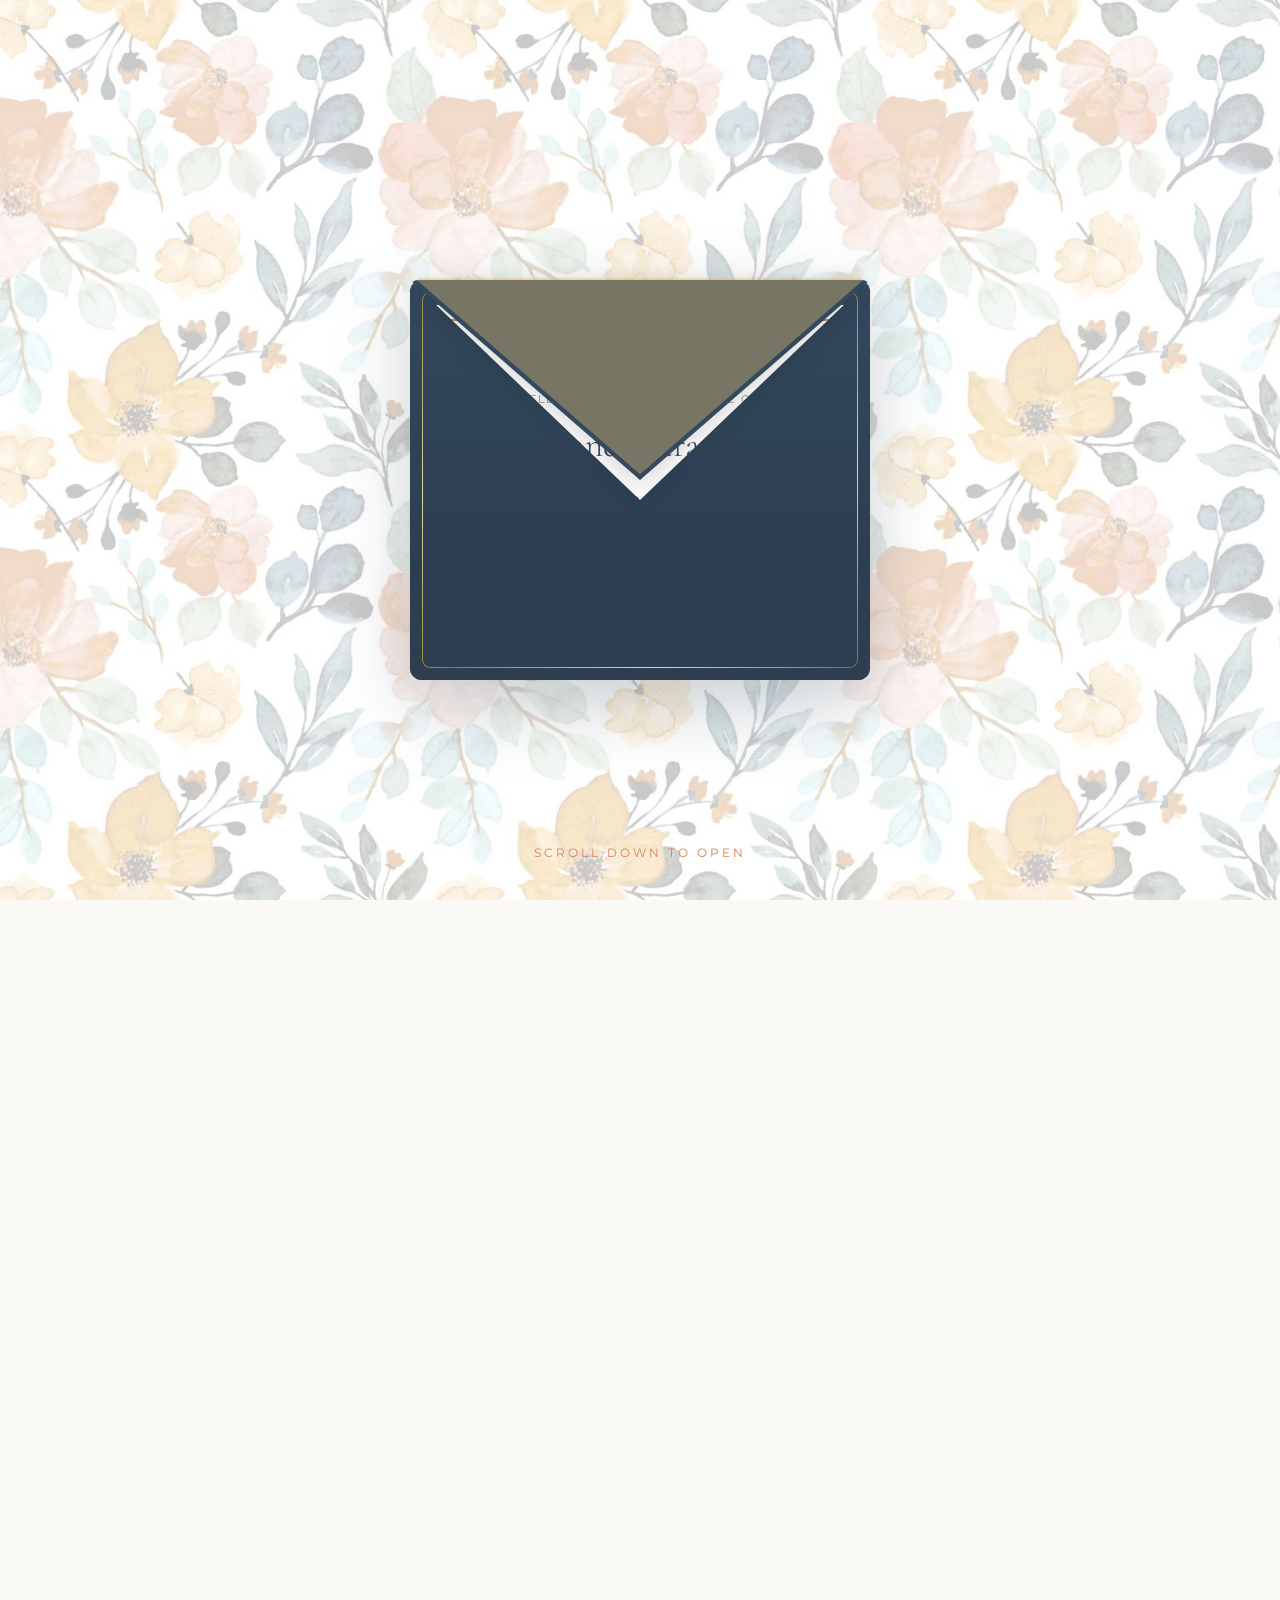
==== commit 15164157: "Refactor styles and remove background image comments Removed comments about background image and adj" ====
--- a/invitation.html
+++ b/invitation.html
@@ -24,9 +24,6 @@
         }
 
         body {
-            /* Upload your custom background photo to GitHub and name it 'invitation-bg.jpg'.
-               It will stretch beautifully to cover the screen.
-            */
             background: #faf9f6 url('invitation-bg.jpg') no-repeat center center fixed; 
             background-size: cover;
             font-family: 'Montserrat', sans-serif;
@@ -57,7 +54,7 @@
             font-size: 0.75rem;
             text-transform: uppercase;
             letter-spacing: 3px;
-            color: #d97d56; /* Rust accent */
+            color: #d97d56;
             animation: bounceIndicator 2s infinite;
             text-align: center;
             pointer-events: none;
@@ -72,19 +69,15 @@
         .envelope-wrapper {
             position: relative;
             width: 460px;
-            height: 360px; /* Taller envelope to completely hold the card */
-            background-color: #34495e; /* Elegant slate blue base */
-            border-radius: 12px; /* Softened organic corners */
+            height: 400px; /* Made taller to perfectly harbor the cushioned card */
+            background-color: #34495e; 
+            border-radius: 12px;
             margin-top: 60px;
             transition: transform 0.8s cubic-bezier(0.16, 1, 0.3, 1);
-            
-            /* Realistic soft, deep floating shadow under the whole envelope structure */
             filter: drop-shadow(0 25px 35px rgba(44, 62, 80, 0.25));
         }
 
-        /* The Left, Right, and Bottom overlapping fold flap pockets.
-           We use clip-path to ensure the V-shape spans the absolute full width of the envelope!
-        */
+        /* Front overlapping fold pockets */
         .envelope-wrapper::before {
             content: '';
             position: absolute;
@@ -93,14 +86,9 @@
             width: 100%;
             height: 100%;
             background: linear-gradient(to top, #2c3e50 30%, #34495e 100%);
-            z-index: 3; /* Keeps envelope front pockets stacked completely over the card */
-            border-radius: 12px; /* Matches outer container radius */
-            
-            /* clip-path Polygon coordinates:
-               Start at top-left (0 0), dip to the exact center (50% 50%), 
-               rise to top-right (100% 0), then seal down to the bottom corners.
-            */
-            clip-path: polygon(0 0, 50% 50%, 100% 0, 100% 100%, 0 100%);
+            z-index: 3; 
+            border-radius: 12px;
+            clip-path: polygon(0 0, 50% 55%, 100% 0, 100% 100%, 0 100%);
         }
 
         /* Shimmering gold foil line pressed directly ON the front face of the envelope */
@@ -111,9 +99,9 @@
             right: 12px;
             bottom: 12px;
             pointer-events: none;
-            z-index: 3; /* Sits directly on top of the front pockets */
+            z-index: 3; 
             border-radius: 8px;
-            padding: 1px; /* Emulates a thin 1px border line */
+            padding: 1px;
             background: linear-gradient(135deg, #bf953f 0%, #fcf6ba 25%, #b38728 50%, #fbf5b7 75%, #aa771c 100%);
             -webkit-mask: linear-gradient(#fff 0 0) content-box, linear-gradient(#fff 0 0);
             -webkit-mask-composite: xor;
@@ -130,9 +118,293 @@
             height: 0;
             border-left: 230px solid transparent;
             border-right: 230px solid transparent;
-            border-top: 180px solid #34495e; /* True matching slate blue */
+            border-top: 200px solid #34495e; /* Adjusted depth to match new envelope height */
             transform-origin: top center;
-            z-index: 4; /* Keeps flap stacked above card until flipped open */
+            z-index: 4; 
             transform: rotateX(0deg);
             will-change: transform;
-            filter: drop-shadow(0 8px 12px rgba(0,0,0,0.
+            filter: drop-shadow(0 8px 12px rgba(0,0,0,0.15));
+            border-radius: 8px 8px 0 0;
+        }
+
+        /* Gold foil edge line on the inner lip of the opening flap */
+        .envelope-flap::after {
+            content: '';
+            position: absolute;
+            top: -202px;
+            left: -230px;
+            width: 0;
+            height: 0;
+            border-left: 230px solid transparent;
+            border-right: 230px solid transparent;
+            border-top: 200px solid rgba(219, 183, 108, 0.4);
+            z-index: -1;
+            transform: scale(0.982) translateY(-2px);
+            border-radius: 8px 8px 0 0;
+        }
+
+        /* ----------------------------------------------------
+           THE WEDDING INVITATION CARD (SPACIOUS & CUSHIONED)
+           ---------------------------------------------------- */
+        .invitation-card {
+            position: absolute;
+            top: 25px; 
+            left: 20px;
+            width: 420px;
+            height: 350px; /* Expanded height to ensure text is fully visible and roomy */
+            background-color: #ffffff;
+            z-index: 2; 
+            transform: translateY(0);
+            will-change: transform;
+            display: flex;
+            flex-direction: column;
+            justify-content: center;
+            align-items: center;
+            box-shadow: 0 4px 15px rgba(0,0,0,0.03);
+            transition: transform 0.5s ease;
+            border-radius: 4px;
+        }
+
+        /* Metallic Foil Gold Border Frame */
+        .gold-foil-border {
+            position: absolute;
+            top: 14px;
+            left: 14px;
+            right: 14px;
+            bottom: 14px;
+            pointer-events: none;
+            border: 2px solid transparent;
+            border-image: linear-gradient(135deg, #bf953f 0%, #fcf6ba 25%, #b38728 50%, #fbf5b7 75%, #aa771c 100%) 1;
+        }
+
+        /* Inner Content Frame Container */
+        .card-inner-frame {
+            width: 100%;
+            height: 100%;
+            padding: 45px 35px; /* Added luxury breathing space room around all edges */
+            display: flex;
+            flex-direction: column;
+            justify-content: space-between; 
+            align-items: center;
+            text-align: center;
+            position: relative;
+        }
+
+        /* Inner Card Typography & Cushioning Adjustments */
+        .card-caption {
+            font-size: 0.75rem;
+            text-transform: uppercase;
+            letter-spacing: 3px;
+            color: #34495e;
+            font-weight: 500;
+            width: 100%;
+        }
+
+        .card-title-block {
+            width: 100%;
+            margin: 15px 0; /* Creates an isolated dynamic block cushion */
+        }
+
+        .card-title {
+            font-family: 'Montserrat', sans-serif;
+            font-size: 0.7rem;
+            text-transform: uppercase;
+            letter-spacing: 2px;
+            font-weight: 400;
+            color: #7f8c8d;
+            margin-bottom: 16px; /* Space underneath the celebrate intro line */
+        }
+
+        .card-names {
+            font-family: 'Cormorant Garamond', serif;
+            font-size: 2.2rem;
+            font-weight: 300;
+            color: #34495e;
+            line-height: 1.3;
+            margin-bottom: 16px; /* Space underneath the couple's names */
+        }
+
+        .card-date {
+            font-family: 'Cormorant Garamond', serif;
+            font-size: 1.5rem;
+            font-style: italic;
+            color: #d97d56; 
+            letter-spacing: 1px;
+            font-weight: 400;
+        }
+
+        .card-location {
+            font-size: 0.75rem;
+            letter-spacing: 1.5px;
+            color: #555555;
+            text-transform: uppercase;
+            line-height: 1.5;
+            font-weight: 300;
+            width: 100%;
+        }
+
+        /* Gold Foil Button link to Homepage */
+        .card-cta-link {
+            display: inline-block;
+            padding: 12px 32px; /* Plentiful button cushion framing */
+            background: linear-gradient(135deg, #bf953f 0%, #d4af37 50%, #aa771c 100%);
+            color: #ffffff;
+            text-decoration: none;
+            font-size: 0.75rem;
+            text-transform: uppercase;
+            letter-spacing: 2px;
+            font-weight: 500;
+            box-shadow: 0 4px 15px rgba(170, 119, 28, 0.25);
+            transition: all 0.3s ease;
+            border: none;
+        }
+
+        .card-cta-link:hover {
+            transform: translateY(-2px);
+            box-shadow: 0 6px 20px rgba(170, 119, 28, 0.45);
+        }
+
+        /* Animation Helpers */
+        @keyframes bounceIndicator {
+            0%, 20%, 50%, 80%, 100% { transform: translateY(0); }
+            40% { transform: translateY(-8px); }
+            60% { transform: translateY(-4px); }
+        }
+
+        /* ----------------------------------------------------
+           RESPONSIVE MOBILE GRAPHIC CONTAINER SCALING
+           ---------------------------------------------------- */
+        @media (max-width: 500px) {
+            .envelope-wrapper {
+                width: 320px;
+                height: 290px;
+                margin-top: 30px;
+                border-radius: 8px;
+            }
+            .envelope-wrapper::before {
+                border-radius: 8px;
+                clip-path: polygon(0 0, 50% 55%, 100% 0, 100% 100%, 0 100%);
+            }
+            .envelope-gold-line {
+                top: 8px;
+                left: 8px;
+                right: 8px;
+                bottom: 8px;
+                border-radius: 6px;
+            }
+            .envelope-flap {
+                border-left-width: 160px;
+                border-right-width: 160px;
+                border-top-width: 145px;
+            }
+            .envelope-flap::after {
+                border-left-width: 160px;
+                border-right-width: 160px;
+                border-top-width: 145px;
+                top: -147px;
+                left: -160px;
+            }
+            .invitation-card {
+                width: 290px;
+                height: 250px;
+                left: 15px;
+                top: 20px;
+            }
+            .card-inner-frame { padding: 25px 15px; }
+            .card-names { font-size: 1.6rem; margin-bottom: 10px; }
+            .card-title { margin-bottom: 10px; }
+            .card-date { font-size: 1.2rem; }
+            .card-location { font-size: 0.65rem; }
+            .card-cta-link { padding: 8px 20px; font-size: 0.65rem; letter-spacing: 1px; }
+        }
+    </style>
+</head>
+<body>
+
+    <div class="invite-viewport-scene">
+        
+        <div class="envelope-wrapper" id="envelopeContainer">
+            <div class="envelope-flap" id="envelopeLid"></div>
+
+            <div class="envelope-gold-line" id="envelopeGoldLine"></div>
+            
+            <div class="invitation-card" id="inviteCard">
+                <div class="gold-foil-border"></div>
+
+                <div class="card-inner-frame">
+                    <span class="card-caption">You're Invited</span>
+                    
+                    <div class="card-title-block">
+                        <h2 class="card-title">Celebrating the Marriage of</h2>
+                        <h1 class="card-names">Daryl and Mara Giglio</h1>
+                        <p class="card-date">07 . 24 . 27</p>
+                    </div>
+                    
+                    <p class="card-location">Idaho Falls, Idaho</p>
+                    
+                    <a href="index.html" class="card-cta-link">Learn More & RSVP</a>
+                </div>
+            </div>
+        </div>
+
+        <div class="scroll-hint" id="scrollIndicator">
+            Scroll Down to Open
+        </div>
+    </div>
+
+    <script>
+        window.addEventListener('scroll', () => {
+            const scrollTop = window.scrollY;
+            const maxScroll = window.innerHeight;
+            
+            let percent = Math.min(scrollTop / maxScroll, 1);
+
+            const lid = document.getElementById('envelopeLid');
+            const card = document.getElementById('inviteCard');
+            const envelope = document.getElementById('envelopeContainer');
+            const hint = document.getElementById('scrollIndicator');
+            const envelopeLine = document.getElementById('envelopeGoldLine');
+
+            // 1. First 35% of scroll phase lifts the 3D top flap lid open
+            if (percent <= 0.35) {
+                let lidPercent = percent / 0.35; 
+                let degrees = lidPercent * 180; 
+                lid.style.transform = `rotateX(${degrees}deg)`;
+                lid.style.zIndex = '4'; 
+                card.style.transform = `translateY(0px)`;
+                envelopeLine.style.opacity = 0.85;
+            } 
+            // 2. Remaining 65% scroll sequence smoothly slides the card vertically UP out of the envelope
+            else {
+                lid.style.transform = `rotateX(180deg)`;
+                lid.style.zIndex = '1'; 
+
+                let cardPercent = (percent - 0.35) / 0.65;
+                
+                // Adjusted slide distances to safely present the newly cushioned card height
+                let slideDistance = window.innerWidth <= 500 ? -240 : -345;
+                let currentSlide = cardPercent * slideDistance;
+                
+                card.style.transform = `translateY(${currentSlide}px)`;
+                envelopeLine.style.opacity = Math.max(0, 0.85 - (cardPercent * 2.5));
+            }
+
+            // 3. Fade out the scrolling guide hint
+            if (percent > 0.08) {
+                hint.style.opacity = '0';
+            } else {
+                hint.style.opacity = '1';
+            }
+
+            // 4. Subtle shift down to dynamically center layout
+            if (percent > 0.75) {
+                let envelopePullPercent = (percent - 0.75) / 0.25;
+                let envelopeShift = envelopePullPercent * 50;
+                envelope.style.transform = `translateY(${envelopeShift}px)`;
+            } else {
+                envelope.style.transform = `translateY(0px)`;
+            }
+        });
+    </script>
+</body>
+</html>
